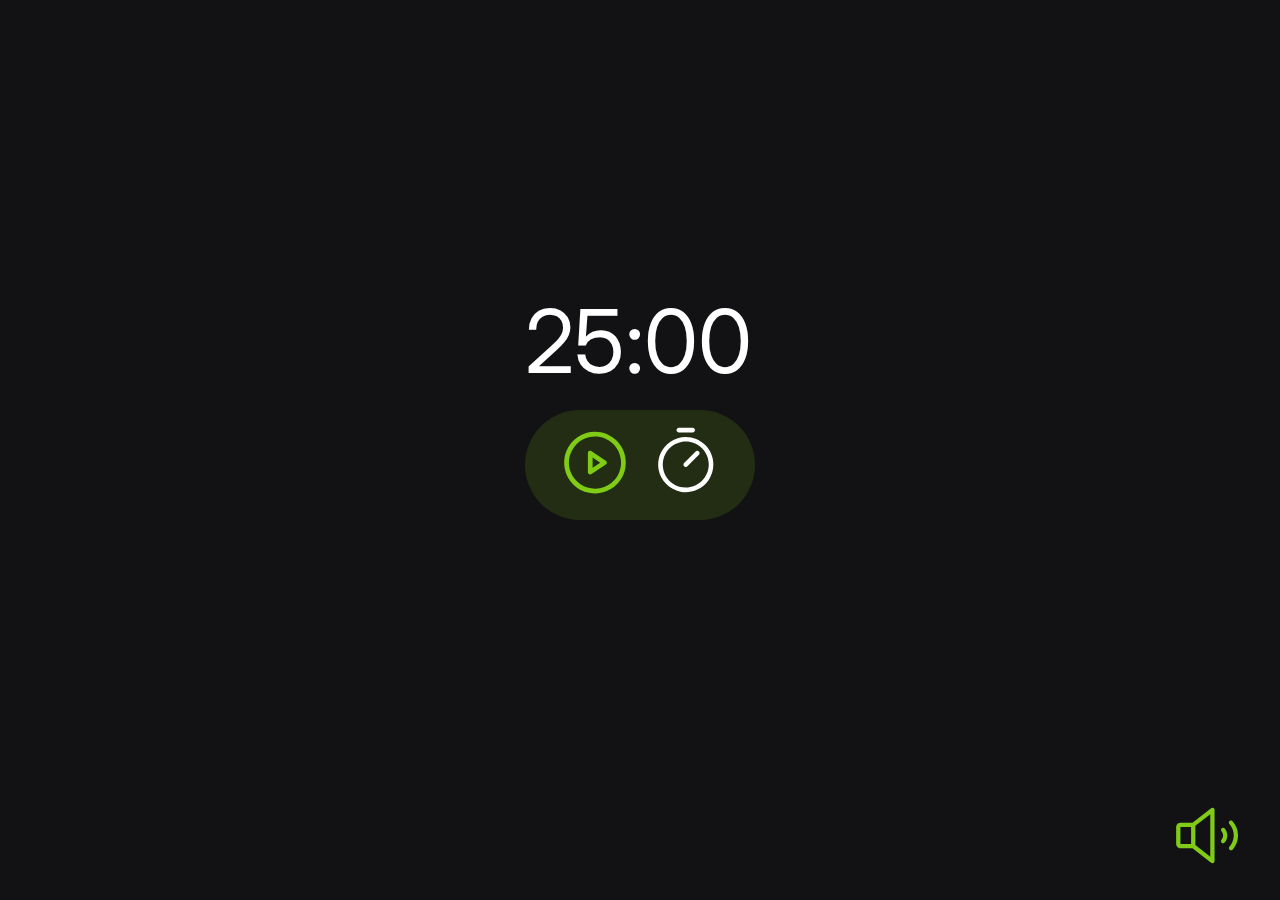
==== pomodoro/index.html @ 184733eb "create pomodoro" ====
<!DOCTYPE html>
<html lang="pt-br">
<head>
    <link rel="preconnect" href="https://fonts.googleapis.com">
    <link rel="preconnect" href="https://fonts.gstatic.com" crossorigin>

    <meta charset="UTF-8">
    <meta name="viewport" content="width=device-width, initial-scale=1.0">
    <meta name="description" content="JavaScript based Pomodoro timer.">
    <title>Pomodoro</title>

    <link rel="shortcut icon" href="assets/favicon.svg" type="image/x-icon">
    
    <link rel="stylesheet" href="style.css">
    <link href="https://fonts.googleapis.com/css2?family=Inter:wght@700&display=swap" rel="stylesheet">
</head>
<body>
    <main>
        <div id="timer">
            <span class="minutes">25</span>
            <span>:</span>
            <span class="seconds">00</span>
        </div>

        <div id="controls">
            <button class="play">
                <svg viewBox="0 0 27 27" fill="none" xmlns="http://www.w3.org/2000/svg">
                    <path d="M13.0725 0.34304C10.5013 0.34304 7.98788 1.10548 5.85004 2.53394C3.7122 3.96239 2.04596 5.99272 1.06202 8.36816C0.0780814 10.7436 -0.179362 13.3575 0.322246 15.8792C0.823854 18.401 2.06198 20.7173 3.88007 22.5354C5.69815 24.3535 8.01453 25.5916 10.5363 26.0932C13.058 26.5949 15.6719 26.3374 18.0473 25.3535C20.4228 24.3695 22.4531 22.7033 23.8816 20.5655C25.31 18.4276 26.0725 15.9142 26.0725 13.343C26.0688 9.89634 24.698 6.59186 22.2608 4.15467C19.8236 1.71749 16.5192 0.34668 13.0725 0.34304ZM13.0725 24.343C10.8969 24.343 8.77012 23.6979 6.96118 22.4892C5.15224 21.2805 3.74234 19.5625 2.90978 17.5526C2.07722 15.5426 1.85938 13.3308 2.28382 11.197C2.70825 9.06326 3.7559 7.10324 5.29428 5.56487C6.83266 4.02649 8.79267 2.97884 10.9265 2.5544C13.0603 2.12996 15.272 2.3478 17.282 3.18037C19.292 4.01293 21.0099 5.42283 22.2186 7.23177C23.4273 9.04071 24.0725 11.1674 24.0725 13.343C24.0691 16.2594 22.9092 19.0554 20.847 21.1176C18.7848 23.1797 15.9888 24.3397 13.0725 24.343ZM17.6275 12.5105L11.6275 8.51054C11.4768 8.41004 11.3017 8.35233 11.1208 8.34356C10.94 8.3348 10.7601 8.37531 10.6005 8.46078C10.4408 8.54625 10.3074 8.67347 10.2144 8.82885C10.1214 8.98424 10.0723 9.16196 10.0725 9.34304V17.343C10.0723 17.5241 10.1214 17.7018 10.2144 17.8572C10.3074 18.0126 10.4408 18.1398 10.6005 18.2253C10.7601 18.3108 10.94 18.3513 11.1208 18.3425C11.3017 18.3338 11.4768 18.276 11.6275 18.1755L17.6275 14.1755C17.7646 14.0843 17.8771 13.9605 17.9549 13.8153C18.0327 13.67 18.0734 13.5078 18.0734 13.343C18.0734 13.1783 18.0327 13.0161 17.9549 12.8708C17.8771 12.7256 17.7646 12.6018 17.6275 12.5105ZM12.0725 15.4743V11.218L15.27 13.343L12.0725 15.4743Z" fill="black"/>
                </svg>                    
            </button>

            <button class="pause hide">
                <svg viewBox="0 0 27 27" fill="none" xmlns="http://www.w3.org/2000/svg">
                    <path d="M13.0725 0.34304C10.5013 0.34304 7.98788 1.10548 5.85004 2.53394C3.7122 3.96239 2.04596 5.99272 1.06202 8.36816C0.0780814 10.7436 -0.179362 13.3575 0.322246 15.8792C0.823854 18.401 2.06198 20.7173 3.88007 22.5354C5.69815 24.3535 8.01453 25.5916 10.5363 26.0932C13.058 26.5949 15.6719 26.3374 18.0473 25.3535C20.4228 24.3695 22.4531 22.7033 23.8816 20.5655C25.31 18.4276 26.0725 15.9142 26.0725 13.343C26.0688 9.89634 24.698 6.59186 22.2608 4.15467C19.8236 1.71749 16.5192 0.34668 13.0725 0.34304ZM13.0725 24.343C10.8969 24.343 8.77012 23.6979 6.96118 22.4892C5.15224 21.2805 3.74234 19.5625 2.90978 17.5526C2.07722 15.5426 1.85938 13.3308 2.28382 11.197C2.70825 9.06326 3.7559 7.10324 5.29428 5.56487C6.83266 4.02649 8.79267 2.97884 10.9265 2.5544C13.0603 2.12996 15.272 2.3478 17.282 3.18037C19.292 4.01293 21.0099 5.42283 22.2186 7.23177C23.4273 9.04071 24.0725 11.1674 24.0725 13.343C24.0691 16.2594 22.9092 19.0554 20.847 21.1176C18.7848 23.1797 15.9888 24.3397 13.0725 24.343ZM11.0725 9.34304V17.343C11.0725 17.6083 10.9671 17.8626 10.7796 18.0501C10.592 18.2377 10.3377 18.343 10.0725 18.343C9.80724 18.343 9.55288 18.2377 9.36535 18.0501C9.17781 17.8626 9.07245 17.6083 9.07245 17.343V9.34304C9.07245 9.07782 9.17781 8.82347 9.36535 8.63593C9.55288 8.4484 9.80724 8.34304 10.0725 8.34304C10.3377 8.34304 10.592 8.4484 10.7796 8.63593C10.9671 8.82347 11.0725 9.07782 11.0725 9.34304ZM17.0725 9.34304V17.343C17.0725 17.6083 16.9671 17.8626 16.7796 18.0501C16.592 18.2377 16.3377 18.343 16.0725 18.343C15.8072 18.343 15.5529 18.2377 15.3653 18.0501C15.1778 17.8626 15.0725 17.6083 15.0725 17.343V9.34304C15.0725 9.07782 15.1778 8.82347 15.3653 8.63593C15.5529 8.4484 15.8072 8.34304 16.0725 8.34304C16.3377 8.34304 16.592 8.4484 16.7796 8.63593C16.9671 8.82347 17.0725 9.07782 17.0725 9.34304Z" fill="black"/>
                </svg>                    
            </button>

            <button class="stop hide">
                <svg viewBox="0 0 27 27" fill="none" xmlns="http://www.w3.org/2000/svg">
                    <path d="M13.0725 0.34304C10.5013 0.34304 7.98788 1.10548 5.85004 2.53394C3.7122 3.96239 2.04596 5.99272 1.06202 8.36816C0.0780814 10.7436 -0.179362 13.3575 0.322246 15.8792C0.823854 18.401 2.06198 20.7173 3.88007 22.5354C5.69815 24.3535 8.01453 25.5916 10.5363 26.0932C13.058 26.5949 15.6719 26.3374 18.0473 25.3535C20.4228 24.3695 22.4531 22.7033 23.8816 20.5655C25.31 18.4276 26.0725 15.9142 26.0725 13.343C26.0688 9.89634 24.698 6.59186 22.2608 4.15467C19.8236 1.71749 16.5192 0.34668 13.0725 0.34304ZM13.0725 24.343C10.8969 24.343 8.77012 23.6979 6.96118 22.4892C5.15224 21.2805 3.74234 19.5625 2.90978 17.5526C2.07722 15.5426 1.85938 13.3308 2.28382 11.197C2.70825 9.06326 3.7559 7.10324 5.29428 5.56487C6.83266 4.02649 8.79267 2.97884 10.9265 2.5544C13.0603 2.12996 15.272 2.3478 17.282 3.18037C19.292 4.01293 21.0099 5.42283 22.2186 7.23177C23.4273 9.04071 24.0725 11.1674 24.0725 13.343C24.0691 16.2594 22.9092 19.0554 20.847 21.1176C18.7848 23.1797 15.9888 24.3397 13.0725 24.343ZM16.0725 9.34304H10.0725C9.80724 9.34304 9.55288 9.4484 9.36535 9.63593C9.17781 9.82347 9.07245 10.0778 9.07245 10.343V16.343C9.07245 16.6083 9.17781 16.8626 9.36535 17.0501C9.55288 17.2377 9.80724 17.343 10.0725 17.343H16.0725C16.3377 17.343 16.592 17.2377 16.7796 17.0501C16.9671 16.8626 17.0725 16.6083 17.0725 16.343V10.343C17.0725 10.0778 16.9671 9.82347 16.7796 9.63593C16.592 9.4484 16.3377 9.34304 16.0725 9.34304ZM15.0725 15.343H11.0725V11.343H15.0725V15.343Z" fill="black"/>
                </svg>                    
            </button>

            <button class="set">
                <svg viewBox="0 0 25 29" fill="none" xmlns="http://www.w3.org/2000/svg">
                    <path d="M12.0725 4.34304C9.69908 4.34304 7.379 5.04683 5.40561 6.36541C3.43222 7.68398 1.89415 9.55813 0.9859 11.7508C0.0776482 13.9436 -0.159992 16.3564 0.303031 18.6841C0.766053 21.0119 1.90894 23.1501 3.58717 24.8283C5.2654 26.5066 7.4036 27.6494 9.73137 28.1125C12.0591 28.5755 14.4719 28.3378 16.6647 27.4296C18.8574 26.5213 20.7315 24.9833 22.0501 23.0099C23.3687 21.0365 24.0725 18.7164 24.0725 16.343C24.0688 13.1616 22.8034 10.1114 20.5537 7.86178C18.3041 5.61213 15.2539 4.34668 12.0725 4.34304ZM12.0725 26.343C10.0946 26.343 8.16124 25.7565 6.51675 24.6577C4.87226 23.5589 3.59054 21.9971 2.83366 20.1699C2.07678 18.3426 1.87875 16.3319 2.2646 14.3921C2.65045 12.4523 3.60286 10.6705 5.00139 9.27197C6.39991 7.87345 8.18174 6.92104 10.1216 6.53519C12.0614 6.14934 14.072 6.34737 15.8993 7.10425C17.7265 7.86112 19.2883 9.14285 20.3871 10.7873C21.486 12.4318 22.0725 14.3652 22.0725 16.343C22.0695 18.9943 21.015 21.5361 19.1402 23.4108C17.2655 25.2855 14.7237 26.3401 12.0725 26.343ZM17.78 10.6355C17.8729 10.7284 17.9467 10.8387 17.997 10.9601C18.0473 11.0815 18.0732 11.2116 18.0732 11.343C18.0732 11.4745 18.0473 11.6046 17.997 11.726C17.9467 11.8474 17.8729 11.9577 17.78 12.0505L12.78 17.0505C12.687 17.1435 12.5767 17.2172 12.4554 17.2674C12.334 17.3177 12.2038 17.3436 12.0725 17.3436C11.9411 17.3436 11.811 17.3177 11.6896 17.2674C11.5682 17.2172 11.4579 17.1435 11.365 17.0505C11.272 16.9576 11.1983 16.8473 11.1481 16.7259C11.0978 16.6045 11.0719 16.4744 11.0719 16.343C11.0719 16.2116 11.0978 16.0815 11.1481 15.9601C11.1983 15.8388 11.272 15.7285 11.365 15.6355L16.365 10.6355C16.4578 10.5426 16.5681 10.4688 16.6895 10.4185C16.8109 10.3682 16.941 10.3423 17.0725 10.3423C17.2039 10.3423 17.334 10.3682 17.4554 10.4185C17.5768 10.4688 17.6871 10.5426 17.78 10.6355ZM8.07245 1.34304C8.07245 1.07782 8.17781 0.82347 8.36535 0.635934C8.55288 0.448397 8.80724 0.34304 9.07245 0.34304H15.0725C15.3377 0.34304 15.592 0.448397 15.7796 0.635934C15.9671 0.82347 16.0725 1.07782 16.0725 1.34304C16.0725 1.60826 15.9671 1.86261 15.7796 2.05015C15.592 2.23768 15.3377 2.34304 15.0725 2.34304H9.07245C8.80724 2.34304 8.55288 2.23768 8.36535 2.05015C8.17781 1.86261 8.07245 1.60826 8.07245 1.34304Z" fill="black"/>
                </svg>                    
            </button>
        </div>
    </main>

    <footer>
        <button class="sound-on">
            <svg viewBox="0 0 30 27" fill="none" xmlns="http://www.w3.org/2000/svg">
                <path d="M17.5112 0.444294C17.343 0.362351 17.1553 0.329219 16.9692 0.348664C16.7832 0.368109 16.6063 0.439351 16.4587 0.554294L7.7287 7.34304H2.07245C1.54202 7.34304 1.03331 7.55376 0.658235 7.92883C0.283162 8.3039 0.0724487 8.81261 0.0724487 9.34304V17.343C0.0724487 17.8735 0.283162 18.3822 0.658235 18.7573C1.03331 19.1323 1.54202 19.343 2.07245 19.343H7.7287L16.4587 26.1318C16.6064 26.2466 16.7834 26.3177 16.9695 26.337C17.1557 26.3562 17.3435 26.3229 17.5116 26.2407C17.6797 26.1586 17.8214 26.0309 17.9205 25.8722C18.0197 25.7135 18.0723 25.5302 18.0724 25.343V1.34304C18.0725 1.1557 18.0199 0.972124 17.9206 0.813223C17.8214 0.654321 17.6795 0.52649 17.5112 0.444294ZM2.07245 9.34304H7.07245V17.343H2.07245V9.34304ZM16.0724 23.298L9.07245 17.8543V8.83179L16.0724 3.38804V23.298ZM22.8224 10.038C23.6268 10.9511 24.0705 12.1262 24.0705 13.343C24.0705 14.5599 23.6268 15.7349 22.8224 16.648C22.6458 16.8422 22.3999 16.9591 22.1378 16.9735C21.8757 16.9879 21.6184 16.8987 21.4215 16.7251C21.2247 16.5515 21.1039 16.3074 21.0854 16.0456C21.0668 15.7838 21.152 15.5251 21.3224 15.3255C21.8048 14.7778 22.0709 14.0729 22.0709 13.343C22.0709 12.6132 21.8048 11.9083 21.3224 11.3605C21.152 11.1609 21.0668 10.9023 21.0854 10.6405C21.1039 10.3787 21.2247 10.1346 21.4215 9.96102C21.6184 9.78743 21.8757 9.69822 22.1378 9.71263C22.3999 9.72703 22.6458 9.84392 22.8224 10.038ZM29.0724 13.343C29.0739 15.8033 28.1672 18.1775 26.5262 20.0105C26.3481 20.2033 26.1013 20.3183 25.8391 20.3307C25.5769 20.3431 25.3204 20.252 25.1248 20.0769C24.9293 19.9019 24.8104 19.6569 24.7938 19.395C24.7772 19.1331 24.8643 18.8751 25.0362 18.6768C26.348 17.2101 27.0732 15.3114 27.0732 13.3437C27.0732 11.3759 26.348 9.47724 25.0362 8.01054C24.9462 7.91312 24.8764 7.79875 24.831 7.67411C24.7856 7.54946 24.7654 7.41702 24.7717 7.28451C24.778 7.152 24.8106 7.02206 24.8676 6.90227C24.9245 6.78247 25.0048 6.67521 25.1036 6.58673C25.2025 6.49825 25.3179 6.43032 25.4433 6.3869C25.5686 6.34348 25.7014 6.32544 25.8338 6.33382C25.9662 6.3422 26.0956 6.37684 26.2145 6.43573C26.3333 6.49461 26.4393 6.57656 26.5262 6.67679C28.1676 8.50906 29.0744 10.8831 29.0724 13.343Z" fill="black"/>
            </svg>                
        </button>

        <button class="sound-off hide">
            <svg viewBox="0 0 30 27" fill="none" xmlns="http://www.w3.org/2000/svg">
                <path d="M4.81245 1.67054C4.72463 1.57155 4.61804 1.49097 4.49885 1.43348C4.37966 1.37599 4.25025 1.34272 4.11811 1.33562C3.98597 1.32851 3.85373 1.34769 3.72906 1.39207C3.60439 1.43644 3.48977 1.50512 3.39184 1.59412C3.2939 1.68312 3.21461 1.79067 3.15855 1.91054C3.10249 2.03041 3.07078 2.16021 3.06526 2.29243C3.05973 2.42464 3.08051 2.55664 3.12637 2.68077C3.17224 2.8049 3.24228 2.91869 3.33245 3.01554L7.2662 7.34304H2.07245C1.54202 7.34304 1.03331 7.55376 0.658235 7.92883C0.283162 8.3039 0.0724487 8.81261 0.0724487 9.34304V17.343C0.0724487 17.8735 0.283162 18.3822 0.658235 18.7573C1.03331 19.1323 1.54202 19.343 2.07245 19.343H7.7287L16.4587 26.1318C16.6064 26.2466 16.7834 26.3177 16.9695 26.337C17.1557 26.3562 17.3435 26.3229 17.5116 26.2407C17.6797 26.1586 17.8214 26.0309 17.9205 25.8722C18.0197 25.7135 18.0723 25.5302 18.0724 25.343V19.2293L23.3324 25.0155C23.4203 25.1145 23.5269 25.1951 23.646 25.2526C23.7652 25.3101 23.8947 25.3434 24.0268 25.3505C24.1589 25.3576 24.2912 25.3384 24.4158 25.294C24.5405 25.2496 24.6551 25.181 24.7531 25.092C24.851 25.003 24.9303 24.8954 24.9863 24.7756C25.0424 24.6557 25.0741 24.5259 25.0796 24.3937C25.0852 24.2614 25.0644 24.1294 25.0185 24.0053C24.9727 23.8812 24.9026 23.7674 24.8124 23.6705L4.81245 1.67054ZM2.07245 9.34304H7.07245V17.343H2.07245V9.34304ZM16.0724 23.298L9.07245 17.8543V9.32929L16.0724 17.0293V23.298ZM21.3224 15.3268C21.8048 14.779 22.0709 14.0742 22.0709 13.3443C22.0709 12.6144 21.8048 11.9096 21.3224 11.3618C21.2306 11.2641 21.1593 11.149 21.1128 11.0232C21.0663 10.8975 21.0456 10.7636 21.0519 10.6297C21.0582 10.4958 21.0913 10.3645 21.1494 10.2436C21.2074 10.1227 21.2892 10.0148 21.3898 9.92617C21.4904 9.83754 21.6078 9.77006 21.735 9.72772C21.8623 9.68539 21.9967 9.66907 22.1304 9.67974C22.264 9.69041 22.3942 9.72785 22.5131 9.78984C22.632 9.85182 22.7372 9.93708 22.8224 10.0405C23.6268 10.9536 24.0705 12.1287 24.0705 13.3455C24.0705 14.5624 23.6268 15.7375 22.8224 16.6505C22.7355 16.749 22.6301 16.8294 22.5121 16.8872C22.3941 16.9449 22.2659 16.9788 22.1348 16.987C22.0037 16.9952 21.8722 16.9775 21.748 16.9349C21.6237 16.8923 21.5091 16.8256 21.4106 16.7387C21.3121 16.6517 21.2317 16.5463 21.1739 16.4283C21.1162 16.3103 21.0823 16.1821 21.0741 16.051C21.0659 15.9199 21.0836 15.7884 21.1263 15.6642C21.1689 15.5399 21.2355 15.4253 21.3224 15.3268ZM11.3024 5.82679C11.2217 5.72315 11.1622 5.60461 11.1273 5.47796C11.0924 5.35131 11.0829 5.21902 11.0991 5.08866C11.1154 4.9583 11.1571 4.83242 11.2221 4.71821C11.287 4.604 11.3738 4.5037 11.4774 4.42304L16.4587 0.548044C16.6068 0.43287 16.7844 0.361704 16.9711 0.342683C17.1578 0.323662 17.3461 0.357553 17.5144 0.440481C17.6827 0.523409 17.8243 0.652028 17.923 0.811634C18.0217 0.971241 18.0735 1.15539 18.0724 1.34304V10.6968C18.0724 10.962 17.9671 11.2164 17.7796 11.4039C17.592 11.5914 17.3377 11.6968 17.0724 11.6968C16.8072 11.6968 16.5529 11.5914 16.3653 11.4039C16.1778 11.2164 16.0724 10.962 16.0724 10.6968V3.38804L12.7049 6.01304C12.4949 6.17498 12.2292 6.24686 11.9662 6.21287C11.7031 6.17888 11.4644 6.0418 11.3024 5.83179V5.82679ZM29.0724 13.343C29.0739 15.8033 28.1672 18.1775 26.5262 20.0105C26.3481 20.2033 26.1013 20.3183 25.8391 20.3307C25.5769 20.3431 25.3204 20.252 25.1248 20.0769C24.9293 19.9019 24.8104 19.6569 24.7938 19.395C24.7772 19.1331 24.8643 18.8751 25.0362 18.6768C26.348 17.2101 27.0732 15.3114 27.0732 13.3437C27.0732 11.3759 26.348 9.47724 25.0362 8.01054C24.9462 7.91312 24.8764 7.79875 24.831 7.67411C24.7856 7.54946 24.7654 7.41702 24.7717 7.28451C24.778 7.152 24.8106 7.02206 24.8676 6.90227C24.9245 6.78247 25.0048 6.67521 25.1036 6.58673C25.2025 6.49825 25.3179 6.43032 25.4433 6.3869C25.5686 6.34348 25.7014 6.32544 25.8338 6.33382C25.9662 6.3422 26.0956 6.37684 26.2145 6.43573C26.3333 6.49461 26.4393 6.57656 26.5262 6.67679C28.1676 8.50906 29.0744 10.8831 29.0724 13.343Z" fill="black"/>
            </svg>                
        </button>
    </footer>

    <script src="js/index.js" type="module"></script>
</body>
</html>
---- pomodoro/style.css ----
* {
    margin: 0;
    padding: 0;
    box-sizing: border-box;
}

:root {
    --hue: 85;

    --bg-color: #121214;
    --primary-color: hsl(var(--hue), 81%, 44%);
    --primary-color-transparent: hsla(var(--hue), 81%, 44%, 0.15);

    font-size: 62.5%;
}

::selection {
    background-color: hsla(var(--hue), 81%, 50%, 0.5);
}

body {
    background-color: var(--bg-color);
    color: white;

    font-family: "Inter", sans-serif;

    display: grid;
    min-height: 100vh;
}

button {
    background: none;
    border: none;

    cursor: pointer;
}

button svg {
    width: clamp(3.2rem, 2rem + 12vw, 6.4rem);
}

button.set svg {
    width: clamp(3rem, 2rem + 10vw, 5.75rem);
}

svg path {
    fill: var(--primary-color);
}

button.set {
    padding-bottom: .5rem;
}

button.set svg path {
    fill: white;
}

.hide {
    display: none;
}

main {
    align-self: end;
    justify-self: center;
}

#timer {
    font-size: clamp(4rem, 4rem + 10vw, 8.8rem);

    display: flex;
    margin: 0 auto 1.6rem;
}

#controls {
    background-color: var(--primary-color-transparent);
    
    display: flex;
    align-items: center;
    justify-content: center;
    gap: 3rem;
    
    border-radius: 999rem;
    margin: auto;
    
    width: clamp(10rem, 10rem + 30vw, 23rem);
    height: clamp(8rem, 5rem + 10vw, 11rem);
}

footer {
    align-self: end;
    justify-self: end;
    padding: 0 4rem 3.2rem 0;
}
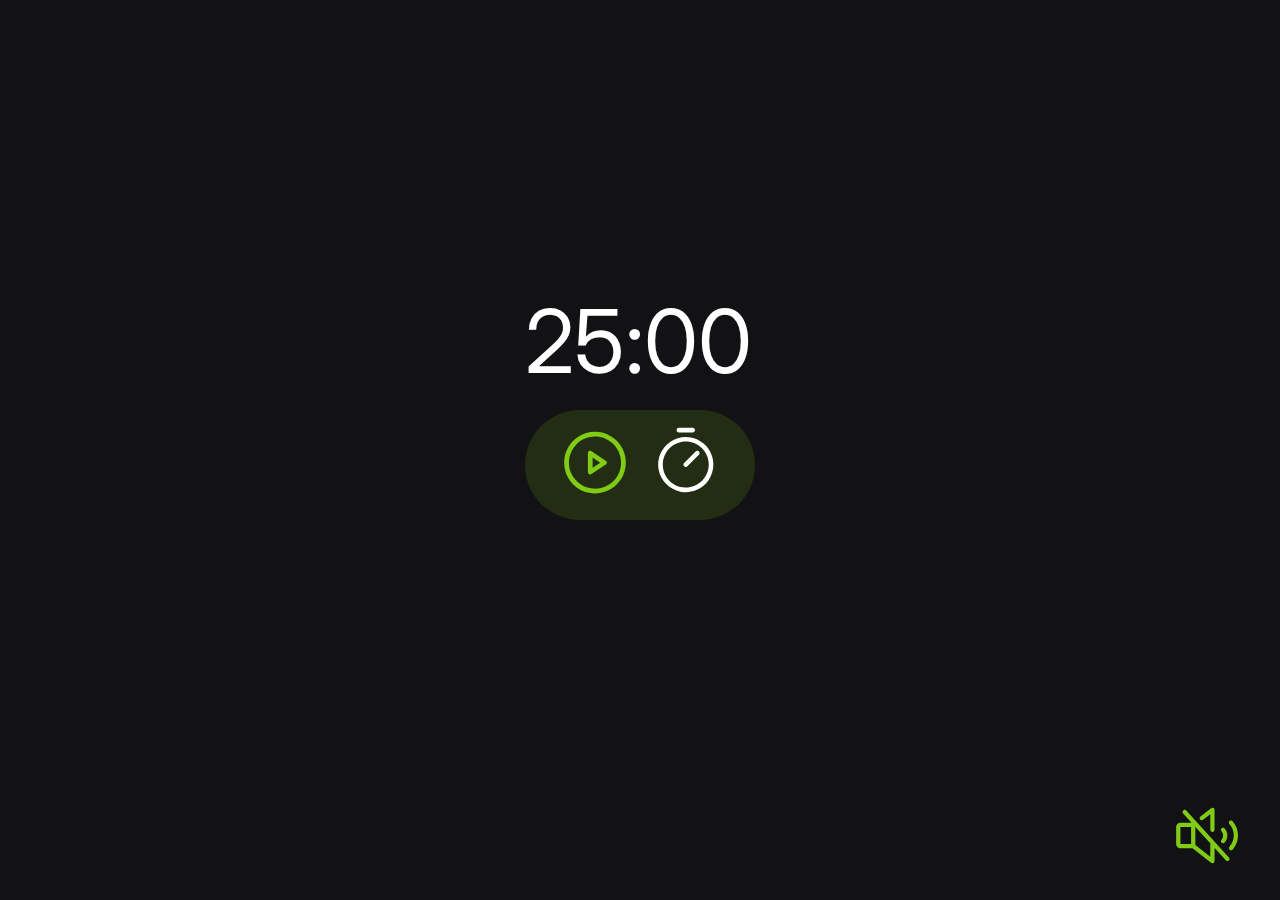
==== commit c0012bfd: "add audio loop" ====
--- a/pomodoro/index.html
+++ b/pomodoro/index.html
@@ -50,13 +50,13 @@
     </main>
 
     <footer>
-        <button class="sound-on">
+        <button class="sound-on hide">
             <svg viewBox="0 0 30 27" fill="none" xmlns="http://www.w3.org/2000/svg">
                 <path d="M17.5112 0.444294C17.343 0.362351 17.1553 0.329219 16.9692 0.348664C16.7832 0.368109 16.6063 0.439351 16.4587 0.554294L7.7287 7.34304H2.07245C1.54202 7.34304 1.03331 7.55376 0.658235 7.92883C0.283162 8.3039 0.0724487 8.81261 0.0724487 9.34304V17.343C0.0724487 17.8735 0.283162 18.3822 0.658235 18.7573C1.03331 19.1323 1.54202 19.343 2.07245 19.343H7.7287L16.4587 26.1318C16.6064 26.2466 16.7834 26.3177 16.9695 26.337C17.1557 26.3562 17.3435 26.3229 17.5116 26.2407C17.6797 26.1586 17.8214 26.0309 17.9205 25.8722C18.0197 25.7135 18.0723 25.5302 18.0724 25.343V1.34304C18.0725 1.1557 18.0199 0.972124 17.9206 0.813223C17.8214 0.654321 17.6795 0.52649 17.5112 0.444294ZM2.07245 9.34304H7.07245V17.343H2.07245V9.34304ZM16.0724 23.298L9.07245 17.8543V8.83179L16.0724 3.38804V23.298ZM22.8224 10.038C23.6268 10.9511 24.0705 12.1262 24.0705 13.343C24.0705 14.5599 23.6268 15.7349 22.8224 16.648C22.6458 16.8422 22.3999 16.9591 22.1378 16.9735C21.8757 16.9879 21.6184 16.8987 21.4215 16.7251C21.2247 16.5515 21.1039 16.3074 21.0854 16.0456C21.0668 15.7838 21.152 15.5251 21.3224 15.3255C21.8048 14.7778 22.0709 14.0729 22.0709 13.343C22.0709 12.6132 21.8048 11.9083 21.3224 11.3605C21.152 11.1609 21.0668 10.9023 21.0854 10.6405C21.1039 10.3787 21.2247 10.1346 21.4215 9.96102C21.6184 9.78743 21.8757 9.69822 22.1378 9.71263C22.3999 9.72703 22.6458 9.84392 22.8224 10.038ZM29.0724 13.343C29.0739 15.8033 28.1672 18.1775 26.5262 20.0105C26.3481 20.2033 26.1013 20.3183 25.8391 20.3307C25.5769 20.3431 25.3204 20.252 25.1248 20.0769C24.9293 19.9019 24.8104 19.6569 24.7938 19.395C24.7772 19.1331 24.8643 18.8751 25.0362 18.6768C26.348 17.2101 27.0732 15.3114 27.0732 13.3437C27.0732 11.3759 26.348 9.47724 25.0362 8.01054C24.9462 7.91312 24.8764 7.79875 24.831 7.67411C24.7856 7.54946 24.7654 7.41702 24.7717 7.28451C24.778 7.152 24.8106 7.02206 24.8676 6.90227C24.9245 6.78247 25.0048 6.67521 25.1036 6.58673C25.2025 6.49825 25.3179 6.43032 25.4433 6.3869C25.5686 6.34348 25.7014 6.32544 25.8338 6.33382C25.9662 6.3422 26.0956 6.37684 26.2145 6.43573C26.3333 6.49461 26.4393 6.57656 26.5262 6.67679C28.1676 8.50906 29.0744 10.8831 29.0724 13.343Z" fill="black"/>
             </svg>                
         </button>
 
-        <button class="sound-off hide">
+        <button class="sound-off">
             <svg viewBox="0 0 30 27" fill="none" xmlns="http://www.w3.org/2000/svg">
                 <path d="M4.81245 1.67054C4.72463 1.57155 4.61804 1.49097 4.49885 1.43348C4.37966 1.37599 4.25025 1.34272 4.11811 1.33562C3.98597 1.32851 3.85373 1.34769 3.72906 1.39207C3.60439 1.43644 3.48977 1.50512 3.39184 1.59412C3.2939 1.68312 3.21461 1.79067 3.15855 1.91054C3.10249 2.03041 3.07078 2.16021 3.06526 2.29243C3.05973 2.42464 3.08051 2.55664 3.12637 2.68077C3.17224 2.8049 3.24228 2.91869 3.33245 3.01554L7.2662 7.34304H2.07245C1.54202 7.34304 1.03331 7.55376 0.658235 7.92883C0.283162 8.3039 0.0724487 8.81261 0.0724487 9.34304V17.343C0.0724487 17.8735 0.283162 18.3822 0.658235 18.7573C1.03331 19.1323 1.54202 19.343 2.07245 19.343H7.7287L16.4587 26.1318C16.6064 26.2466 16.7834 26.3177 16.9695 26.337C17.1557 26.3562 17.3435 26.3229 17.5116 26.2407C17.6797 26.1586 17.8214 26.0309 17.9205 25.8722C18.0197 25.7135 18.0723 25.5302 18.0724 25.343V19.2293L23.3324 25.0155C23.4203 25.1145 23.5269 25.1951 23.646 25.2526C23.7652 25.3101 23.8947 25.3434 24.0268 25.3505C24.1589 25.3576 24.2912 25.3384 24.4158 25.294C24.5405 25.2496 24.6551 25.181 24.7531 25.092C24.851 25.003 24.9303 24.8954 24.9863 24.7756C25.0424 24.6557 25.0741 24.5259 25.0796 24.3937C25.0852 24.2614 25.0644 24.1294 25.0185 24.0053C24.9727 23.8812 24.9026 23.7674 24.8124 23.6705L4.81245 1.67054ZM2.07245 9.34304H7.07245V17.343H2.07245V9.34304ZM16.0724 23.298L9.07245 17.8543V9.32929L16.0724 17.0293V23.298ZM21.3224 15.3268C21.8048 14.779 22.0709 14.0742 22.0709 13.3443C22.0709 12.6144 21.8048 11.9096 21.3224 11.3618C21.2306 11.2641 21.1593 11.149 21.1128 11.0232C21.0663 10.8975 21.0456 10.7636 21.0519 10.6297C21.0582 10.4958 21.0913 10.3645 21.1494 10.2436C21.2074 10.1227 21.2892 10.0148 21.3898 9.92617C21.4904 9.83754 21.6078 9.77006 21.735 9.72772C21.8623 9.68539 21.9967 9.66907 22.1304 9.67974C22.264 9.69041 22.3942 9.72785 22.5131 9.78984C22.632 9.85182 22.7372 9.93708 22.8224 10.0405C23.6268 10.9536 24.0705 12.1287 24.0705 13.3455C24.0705 14.5624 23.6268 15.7375 22.8224 16.6505C22.7355 16.749 22.6301 16.8294 22.5121 16.8872C22.3941 16.9449 22.2659 16.9788 22.1348 16.987C22.0037 16.9952 21.8722 16.9775 21.748 16.9349C21.6237 16.8923 21.5091 16.8256 21.4106 16.7387C21.3121 16.6517 21.2317 16.5463 21.1739 16.4283C21.1162 16.3103 21.0823 16.1821 21.0741 16.051C21.0659 15.9199 21.0836 15.7884 21.1263 15.6642C21.1689 15.5399 21.2355 15.4253 21.3224 15.3268ZM11.3024 5.82679C11.2217 5.72315 11.1622 5.60461 11.1273 5.47796C11.0924 5.35131 11.0829 5.21902 11.0991 5.08866C11.1154 4.9583 11.1571 4.83242 11.2221 4.71821C11.287 4.604 11.3738 4.5037 11.4774 4.42304L16.4587 0.548044C16.6068 0.43287 16.7844 0.361704 16.9711 0.342683C17.1578 0.323662 17.3461 0.357553 17.5144 0.440481C17.6827 0.523409 17.8243 0.652028 17.923 0.811634C18.0217 0.971241 18.0735 1.15539 18.0724 1.34304V10.6968C18.0724 10.962 17.9671 11.2164 17.7796 11.4039C17.592 11.5914 17.3377 11.6968 17.0724 11.6968C16.8072 11.6968 16.5529 11.5914 16.3653 11.4039C16.1778 11.2164 16.0724 10.962 16.0724 10.6968V3.38804L12.7049 6.01304C12.4949 6.17498 12.2292 6.24686 11.9662 6.21287C11.7031 6.17888 11.4644 6.0418 11.3024 5.83179V5.82679ZM29.0724 13.343C29.0739 15.8033 28.1672 18.1775 26.5262 20.0105C26.3481 20.2033 26.1013 20.3183 25.8391 20.3307C25.5769 20.3431 25.3204 20.252 25.1248 20.0769C24.9293 19.9019 24.8104 19.6569 24.7938 19.395C24.7772 19.1331 24.8643 18.8751 25.0362 18.6768C26.348 17.2101 27.0732 15.3114 27.0732 13.3437C27.0732 11.3759 26.348 9.47724 25.0362 8.01054C24.9462 7.91312 24.8764 7.79875 24.831 7.67411C24.7856 7.54946 24.7654 7.41702 24.7717 7.28451C24.778 7.152 24.8106 7.02206 24.8676 6.90227C24.9245 6.78247 25.0048 6.67521 25.1036 6.58673C25.2025 6.49825 25.3179 6.43032 25.4433 6.3869C25.5686 6.34348 25.7014 6.32544 25.8338 6.33382C25.9662 6.3422 26.0956 6.37684 26.2145 6.43573C26.3333 6.49461 26.4393 6.57656 26.5262 6.67679C28.1676 8.50906 29.0744 10.8831 29.0724 13.343Z" fill="black"/>
             </svg>                
